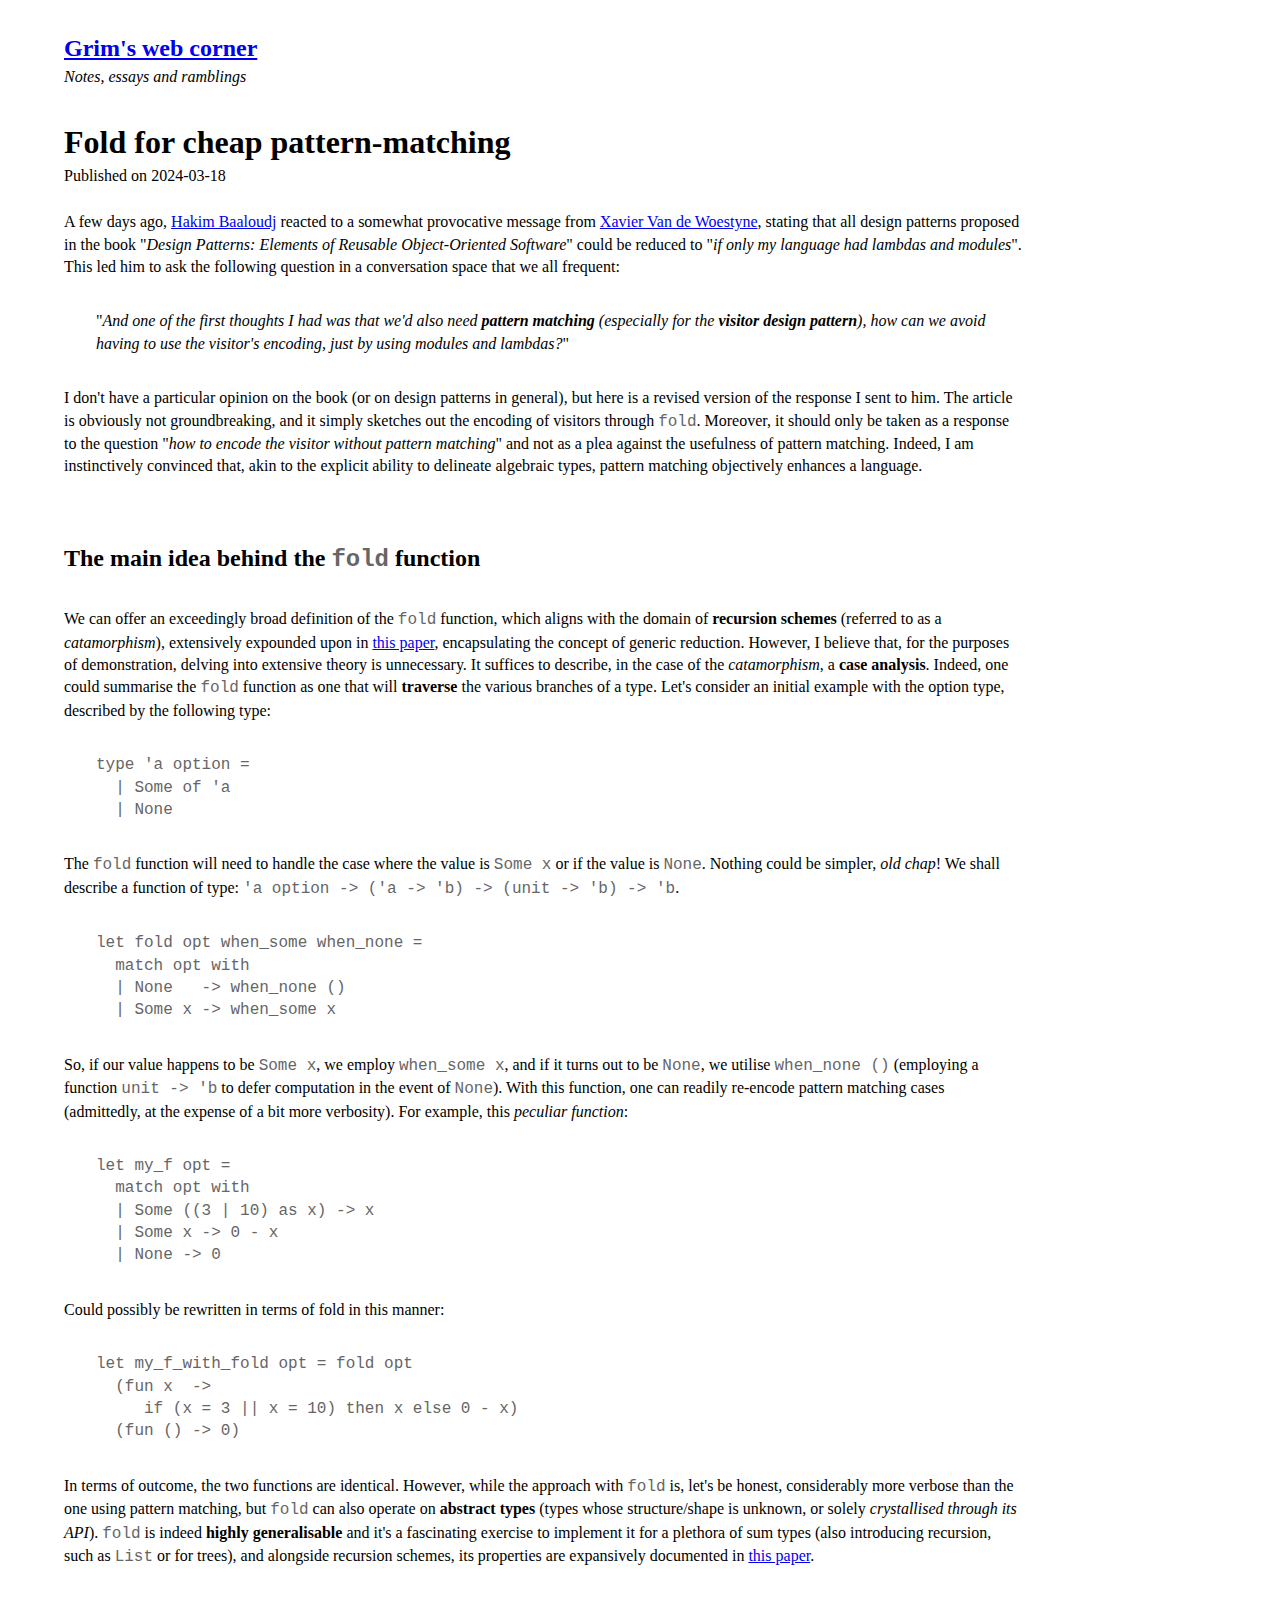
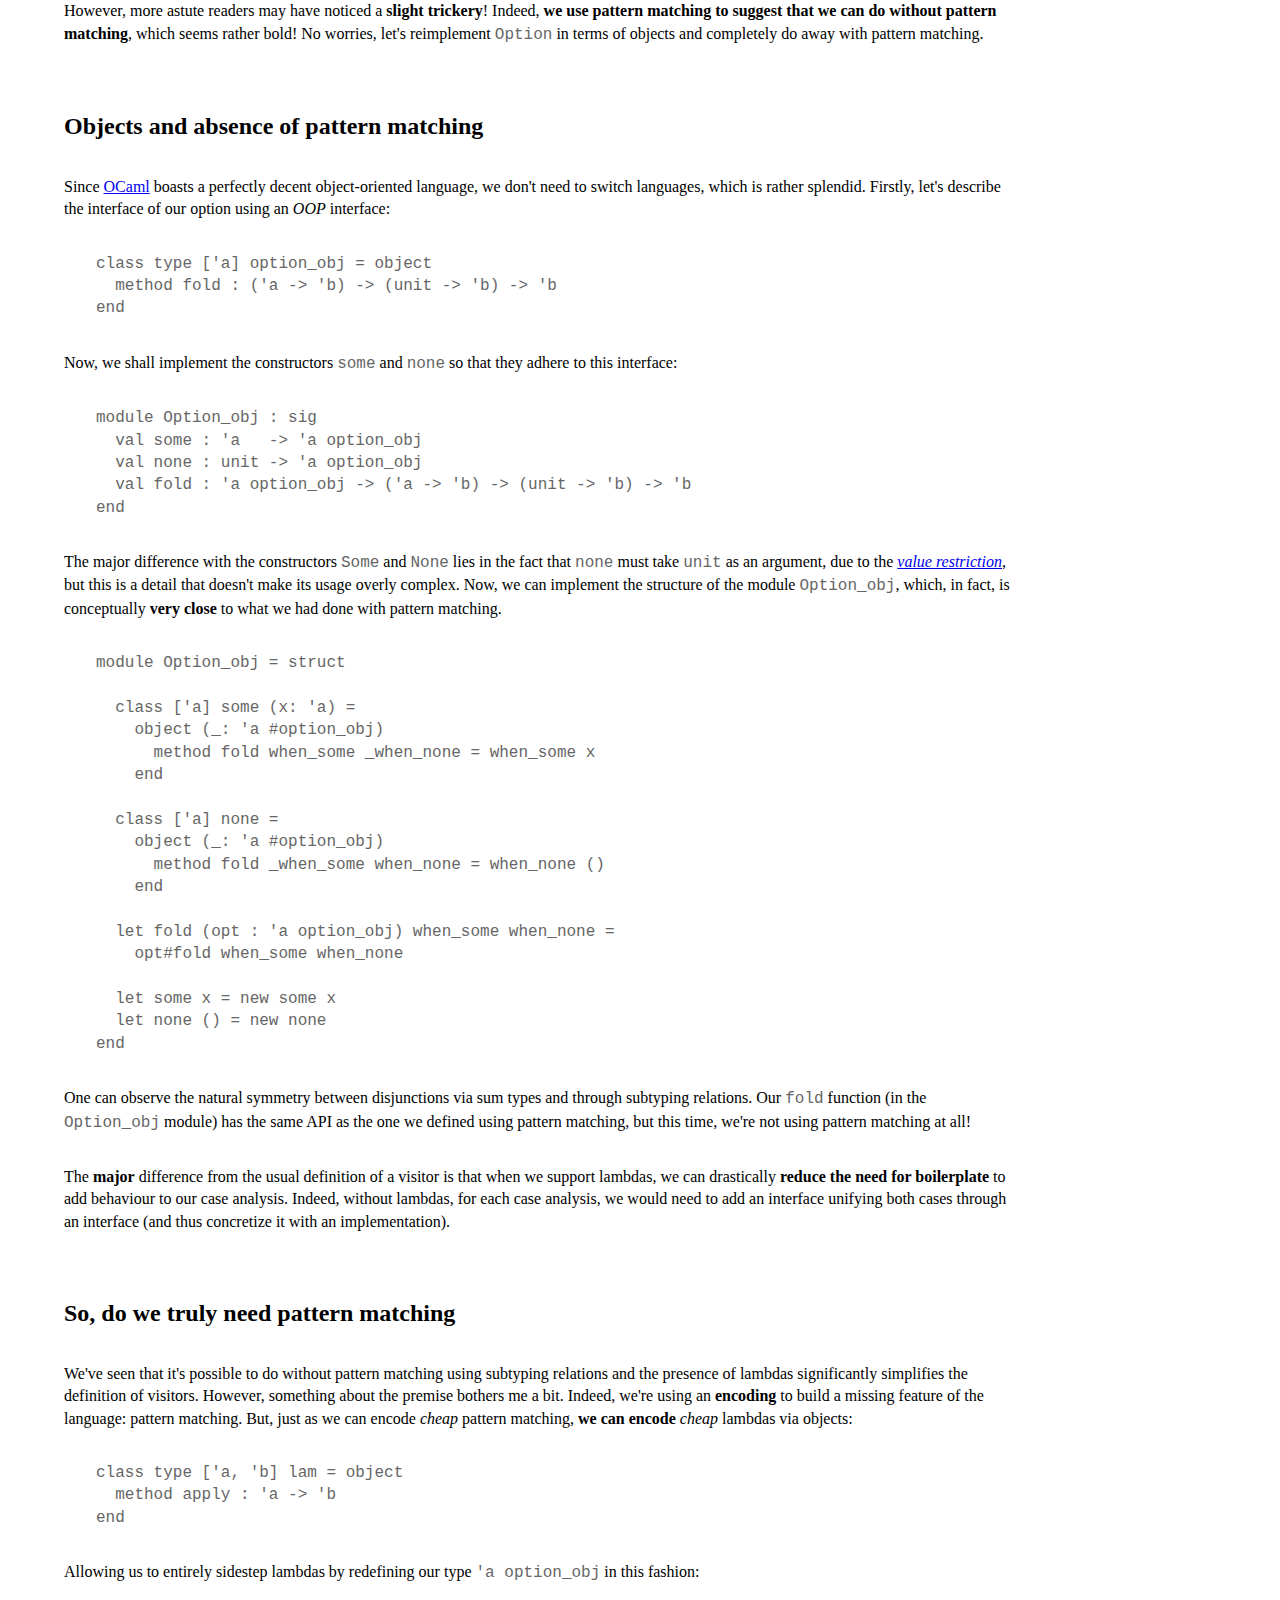
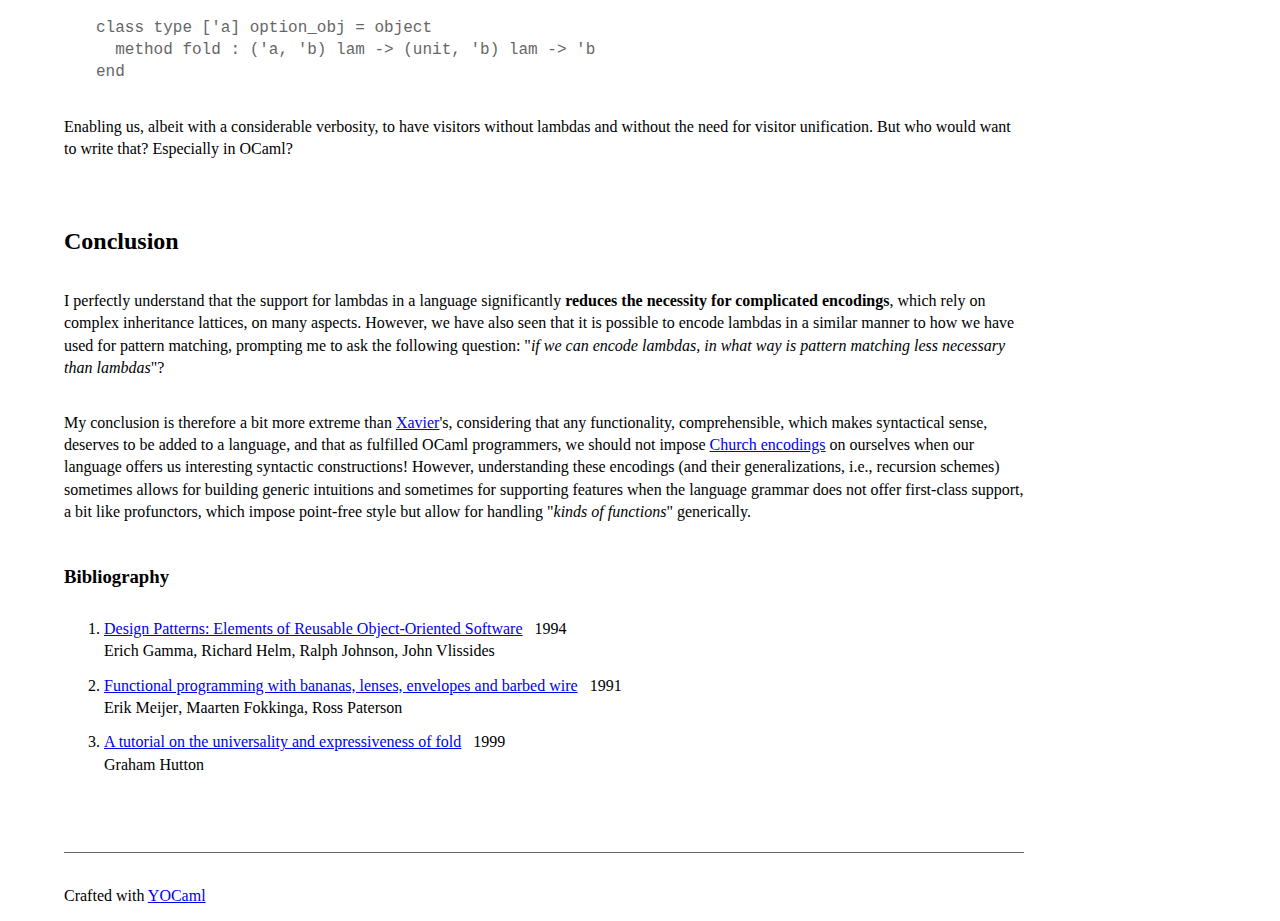
==== a/fold-gof.html @ 76ea1c36 "deploy: gr-im/site@80ddb5b6812e4ded1746969db34476f7ac6df1c2" ====
<!DOCTYPE html>
<html lang="en">
  <head>
    <meta charset="utf-8" />
    <meta http-equiv="x-ua-compatible" content="ie=edge" />

    <meta name="viewport" content="width=device-width, initial-scale=1" />
    <title>gr-im.github.io - Fold for cheap pattern-matching</title>
    <meta name="description" content="Summary of a response regarding the encoding of visitors without pattern matching in OCaml, using the fold function." />
    <meta name="author" content="Grim" />
    <meta name="twitter:creator" content="@grimfw" />
    <meta name="og:title" content="Fold for cheap pattern-matching" />
    <meta name="twitter:title" content="Fold for cheap pattern-matching" />
    <meta name="og:description" content="Summary of a response regarding the encoding of visitors without pattern matching in OCaml, using the fold function." />
    <meta name="twitter:description" content="Summary of a response regarding the encoding of visitors without pattern matching in OCaml, using the fold function." /><link rel="stylesheet" href="/css/style.css" />
  </head>
  <body>
    <header>
      <h2><a href="/">Grim's web corner</a></h2>
      <p><i>Notes, essays and ramblings</i></p>
    </header>
    <main><h1>Fold for cheap pattern-matching</h1>
<aside>
  Published on <time datetime="2024-03-18">2024-03-18</time>
</aside>

<article><p>A few days ago, <a href="https://hakimba.github.io/oxywa/">Hakim Baaloudj</a> reacted to a somewhat provocative
message from <a href="https://xvw.lol">Xavier Van de Woestyne</a>, stating that all design patterns
proposed in the book &quot;<em>Design Patterns: Elements of Reusable Object-Oriented
Software</em>&quot; could be reduced to &quot;<em>if only my language had lambdas and modules</em>&quot;.
This led him to ask the following question in a conversation space that we all
frequent:</p>
<blockquote>
<p>&quot;<em>And one of the first thoughts I had was that we'd also need <strong>pattern
matching</strong> (especially for the <strong>visitor design pattern</strong>), how can we avoid
having to use the visitor's encoding, just by using modules and lambdas?</em>&quot;</p>
</blockquote>
<p>I don't have a particular opinion on the book (or on design patterns in
general), but here is a revised version of the response I sent to him. The
article is obviously not groundbreaking, and it simply sketches out the encoding
of visitors through <code>fold</code>. Moreover, it should only be taken as a response to
the question &quot;<em>how to encode the visitor without pattern matching</em>&quot; and not as a
plea against the usefulness of pattern matching. Indeed, I am instinctively
convinced that, akin to the explicit ability to delineate algebraic types,
pattern matching objectively enhances a language.</p>
<h2 id="the-main-idea-behind-the-fold-function"><a class="anchor" aria-hidden="true" href="#the-main-idea-behind-the-fold-function"></a>The main idea behind the <code>fold</code> function</h2>
<p>We can offer an exceedingly broad definition of the <code>fold</code> function, which
aligns with the domain of <strong>recursion schemes</strong> (referred to as a
<em>catamorphism</em>), extensively expounded upon in <a href="https://maartenfokkinga.github.io/utwente/mmf91m.pdf">this paper</a>,
encapsulating the concept of generic reduction. However, I believe that, for the
purposes of demonstration, delving into extensive theory is unnecessary. It
suffices to describe, in the case of the <em>catamorphism</em>, a <strong>case analysis</strong>.
Indeed, one could summarise the <code>fold</code> function as one that will <strong>traverse</strong>
the various branches of a type. Let's consider an initial example with the
option type, described by the following type:</p>
<pre><code class="language-ocaml">type 'a option = 
  | Some of 'a
  | None
</code></pre>
<p>The <code>fold</code> function will need to handle the case where the value is <code>Some x</code> or
if the value is <code>None</code>. Nothing could be simpler, <em>old chap</em>! We shall describe
a function of type: <code>'a option -&gt; ('a -&gt; 'b) -&gt; (unit -&gt; 'b) -&gt; 'b</code>.</p>
<pre><code class="language-ocaml">let fold opt when_some when_none =
  match opt with
  | None   -&gt; when_none ()
  | Some x -&gt; when_some x 
</code></pre>
<p>So, if our value happens to be <code>Some x</code>, we employ <code>when_some x</code>, and if it
turns out to be <code>None</code>, we utilise <code>when_none ()</code> (employing a function <code>unit -&gt; 'b</code> to defer computation in the event of <code>None</code>). With this function, one can
readily re-encode pattern matching cases (admittedly, at the expense of a bit
more verbosity). For example, this <em>peculiar function</em>:</p>
<pre><code class="language-ocaml">let my_f opt = 
  match opt with
  | Some ((3 | 10) as x) -&gt; x
  | Some x -&gt; 0 - x
  | None -&gt; 0
</code></pre>
<p>Could possibly be rewritten in terms of fold in this manner:</p>
<pre><code class="language-ocaml">let my_f_with_fold opt = fold opt
  (fun x  -&gt; 
     if (x = 3 || x = 10) then x else 0 - x)
  (fun () -&gt; 0)
</code></pre>
<p>In terms of outcome, the two functions are identical. However, while the
approach with <code>fold</code> is, let's be honest, considerably more verbose than the one
using pattern matching, but <code>fold</code> can also operate on <strong>abstract types</strong> (types
whose structure/shape is unknown, or solely <em>crystallised through its API</em>).
<code>fold</code> is indeed <strong>highly generalisable</strong> and it's a fascinating exercise to
implement it for a plethora of sum types (also introducing recursion, such as
<code>List</code> or for trees), and alongside recursion schemes, its properties are
expansively documented in <a href="https://www.cs.nott.ac.uk/~pszgmh/fold.pdf">this paper</a>.</p>
<p>However, more astute readers may have noticed a <strong>slight trickery</strong>! Indeed,
<strong>we use pattern matching to suggest that we can do without pattern matching</strong>,
which seems rather bold! No worries, let's reimplement <code>Option</code> in terms of
objects and completely do away with pattern matching.</p>
<h2 id="objects-and-absence-of-pattern-matching"><a class="anchor" aria-hidden="true" href="#objects-and-absence-of-pattern-matching"></a>Objects and absence of pattern matching</h2>
<p>Since <a href="https://ocaml.org">OCaml</a> boasts a perfectly decent object-oriented
language, we don't need to switch languages, which is rather splendid. Firstly,
let's describe the interface of our option using an <em>OOP</em> interface:</p>
<pre><code class="language-ocaml">class type ['a] option_obj = object
  method fold : ('a -&gt; 'b) -&gt; (unit -&gt; 'b) -&gt; 'b
end
</code></pre>
<p>Now, we shall implement the constructors <code>some</code> and <code>none</code> so that they adhere
to this interface:</p>
<pre><code class="language-ocaml">module Option_obj : sig
  val some : 'a   -&gt; 'a option_obj
  val none : unit -&gt; 'a option_obj 
  val fold : 'a option_obj -&gt; ('a -&gt; 'b) -&gt; (unit -&gt; 'b) -&gt; 'b
end
</code></pre>
<p>The major difference with the constructors <code>Some</code> and <code>None</code> lies in the fact
that <code>none</code> must take <code>unit</code> as an argument, due to the <a href="https://v2.ocaml.org/manual/polymorphism.html"><em>value
restriction</em></a>, but this is a
detail that doesn't make its usage overly complex. Now, we can implement the
structure of the module <code>Option_obj</code>, which, in fact, is conceptually <strong>very
close</strong> to what we had done with pattern matching.</p>
<pre><code class="language-ocaml">module Option_obj = struct 
  
  class ['a] some (x: 'a) = 
    object (_: 'a #option_obj)
      method fold when_some _when_none = when_some x
    end
  
  class ['a] none = 
    object (_: 'a #option_obj)
      method fold _when_some when_none = when_none ()
    end
    
  let fold (opt : 'a option_obj) when_some when_none = 
    opt#fold when_some when_none
  
  let some x = new some x
  let none () = new none
end
</code></pre>
<p>One can observe the natural symmetry between disjunctions via sum types and
through subtyping relations. Our <code>fold</code> function (in the <code>Option_obj</code> module)
has the same API as the one we defined using pattern matching, but this time,
we're not using pattern matching at all!</p>
<p>The <strong>major</strong> difference from the usual definition of a visitor is that when we
support lambdas, we can drastically <strong>reduce the need for boilerplate</strong> to add
behaviour to our case analysis. Indeed, without lambdas, for each case analysis,
we would need to add an interface unifying both cases through an interface (and
thus concretize it with an implementation).</p>
<h2 id="so-do-we-truly-need-pattern-matching"><a class="anchor" aria-hidden="true" href="#so-do-we-truly-need-pattern-matching"></a>So, do we truly need pattern matching</h2>
<p>We've seen that it's possible to do without pattern matching using subtyping
relations and the presence of lambdas significantly simplifies the definition of
visitors. However, something about the premise bothers me a bit. Indeed, we're
using an <strong>encoding</strong> to build a missing feature of the language: pattern
matching. But, just as we can encode <em>cheap</em> pattern matching, <strong>we can encode</strong>
<em>cheap</em> lambdas via objects:</p>
<pre><code class="language-ocaml">class type ['a, 'b] lam = object
  method apply : 'a -&gt; 'b
end
</code></pre>
<p>Allowing us to entirely sidestep lambdas by redefining our type <code>'a option_obj</code>
in this fashion:</p>
<pre><code class="language-ocaml">class type ['a] option_obj = object
  method fold : ('a, 'b) lam -&gt; (unit, 'b) lam -&gt; 'b
end
</code></pre>
<p>Enabling us, albeit with a considerable verbosity, to have visitors without
lambdas and without the need for visitor unification. But who would want to
write that? Especially in OCaml?</p>
<h2 id="conclusion"><a class="anchor" aria-hidden="true" href="#conclusion"></a>Conclusion</h2>
<p>I perfectly understand that the support for lambdas in a language significantly
<strong>reduces the necessity for complicated encodings</strong>, which rely on complex
inheritance lattices, on many aspects. However, we have also seen that it is
possible to encode lambdas in a similar manner to how we have used for pattern
matching, prompting me to ask the following question: &quot;<em>if we can encode
lambdas, in what way is pattern matching less necessary than lambdas</em>&quot;?</p>
<p>My conclusion is therefore a bit more extreme than <a href="https://xvw.lol">Xavier</a>'s, considering
that any functionality, comprehensible, which makes syntactical sense, deserves
to be added to a language, and that as fulfilled OCaml programmers, we should
not impose <a href="https://en.wikipedia.org/wiki/Church_encoding">Church encodings</a> on
ourselves when our language offers us interesting syntactic constructions!
However, understanding these encodings (and their generalizations, i.e.,
recursion schemes) sometimes allows for building generic intuitions and
sometimes for supporting features when the language grammar does not offer
first-class support, a bit like profunctors, which impose point-free style but
allow for handling &quot;<em>kinds of functions</em>&quot; generically.</p>
<h3>Bibliography</h3>
  <ol class="bibliography"><li>
      <span class="title"><a href="https://en.wikipedia.org/wiki/Design_Patterns">Design Patterns: Elements of Reusable Object-Oriented Software</a></span><span class="date">1994</span><ul class="authors"><li>Erich Gamma</li><li>Richard Helm</li><li>Ralph Johnson</li><li>John Vlissides</li></ul>
    </li><li>
      <span class="title"><a href="https://maartenfokkinga.github.io/utwente/mmf91m.pdf">Functional programming with bananas, lenses, envelopes and barbed wire</a></span><span class="date">1991</span><ul class="authors"><li>Erik Meijer</li><li>Maarten Fokkinga</li><li>Ross Paterson</li></ul>
    </li><li>
      <span class="title"><a href="https://www.cs.nott.ac.uk/~pszgmh/fold.pdf">A tutorial on the universality and expressiveness of fold</a></span><span class="date">1999</span><ul class="authors"><li>Graham Hutton</li></ul>
    </li></ol></article>
</main>
    <footer>
      <p>
        Crafted with <a href="https://github.com/xhtmlboi/yocaml">YOCaml</a>
      </p>
    </footer>
  </body>
</html>
---- css/style.css ----
/* Css RESET from: https://www.joshwcomeau.com/css/custom-css-reset/ */

*,
*::before,
*::after {
    box-sizing: border-box;
}

* {
    margin: 0;
}

body {
    line-height: 1.5;
    -webkit-font-smoothing: antialiased;
}

img,
picture,
video,
canvas,
svg {
    display: block;
    max-width: 100%;
}

input,
button,
textarea,
select {
    font: inherit;
}

p,
h1,
h2,
h3,
h4,
h5,
h6 {
    overflow-wrap: break-word;
}

#root,
#__next {
    isolation: isolate;
}

:root {
    --serif: serif;
    --sans-serif: sans-serif;
    --monospace: monospace;
    --global-bg-color: #fff;
    --global-color: #000;
    --light-color: #666;
}

body {
    font-size: 1rem;
    font-weight: 400;
    line-height: 1.4;
    min-height: 100vh;
    background-color: var(--global-bg-color);
    color: var(--global-color);
    display: flex;
    flex-direction: column;
}

body > header,
body > main,
body > footer {
    max-width: 960px;
    margin: 0 64px;
}

body > header {
    margin-top: 32px;
}

body > main {
    margin: 32px 64px;
    flex: 1;
}

body > footer {
    border-top: 1px solid var(--light-color);
    margin: 32px 64px;
    padding-top: 32px;
}

body > main > article > p {
    margin: 24px 0 32px 0;
}

body > main > article > blockquote {
    margin: 24px 0 32px 32px;
}

body > main > article > h2 {
    margin: 64px 0 32px 0;
}

body > main h3,
body > main > article > h3 {
    margin: 40px 0 28px 0;
}

body > main > article > h4 {
    margin: 32px 0 20px 0;
}

body > main > article > pre {
    font-family: var(--monospace);
    margin-left: 32px;
    margin-bottom: 32px;
    color: var(--light-color);
}

body > main code {
    font-family: var(--monospace);
    color: var(--light-color);
}

ol.bibliography > li {
    margin-bottom: 12px;
}

ol.bibliography > li .date {
    margin-left: 12px;
}

ol.bibliography > li .authors {
    margin: 0;
    padding: 0;
    list-style: none;
}

ol.bibliography > li .authors > li {
    display: inline-block;
}

ol.bibliography > li .authors > li::before {
    content: ", ";
}

ol.bibliography > li .authors > li:first-child::before {
    content: "";
}

.articles-list > li {
    margin-bottom: 32px;
}

.articles-list > li > .date {
    color: var(--light-color);
}

.articles-list > li > .title {
    font-weight: 600;
}

.articles-list > li > p {
    font-style: italic;
}
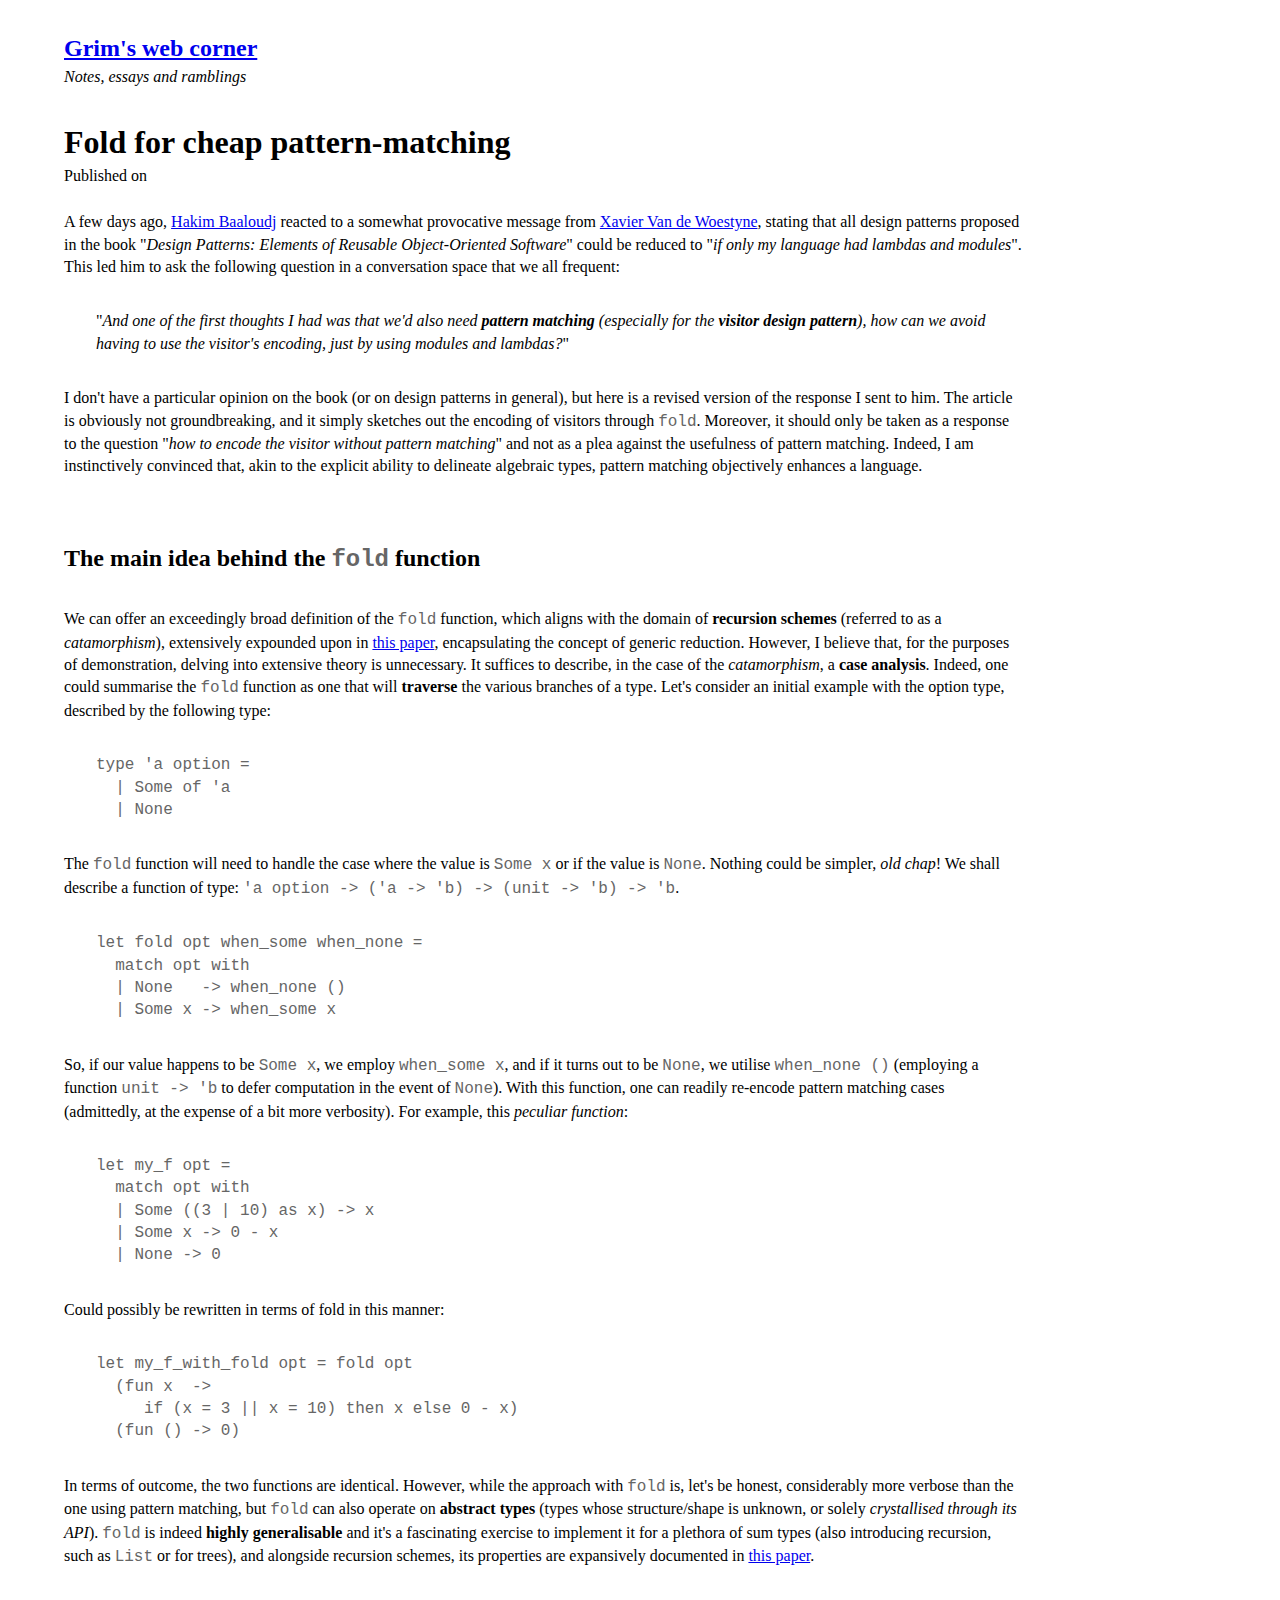
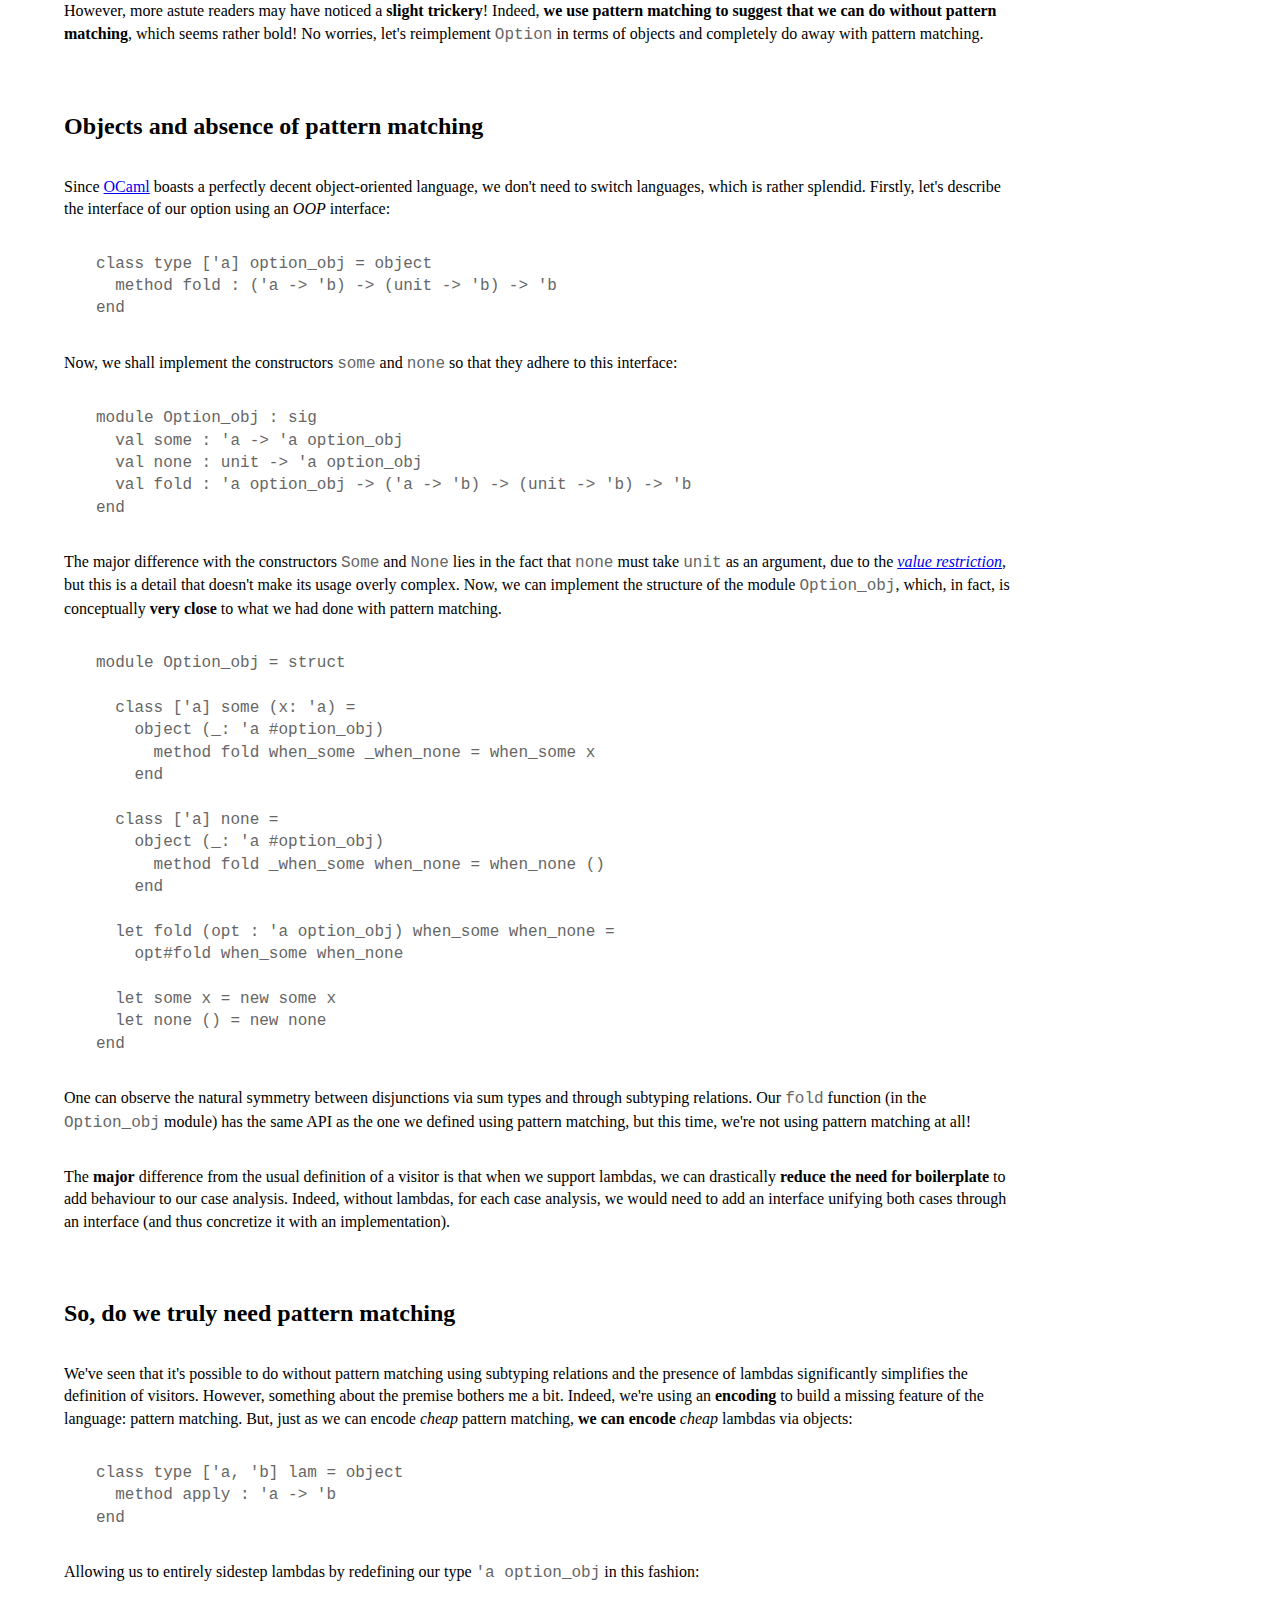
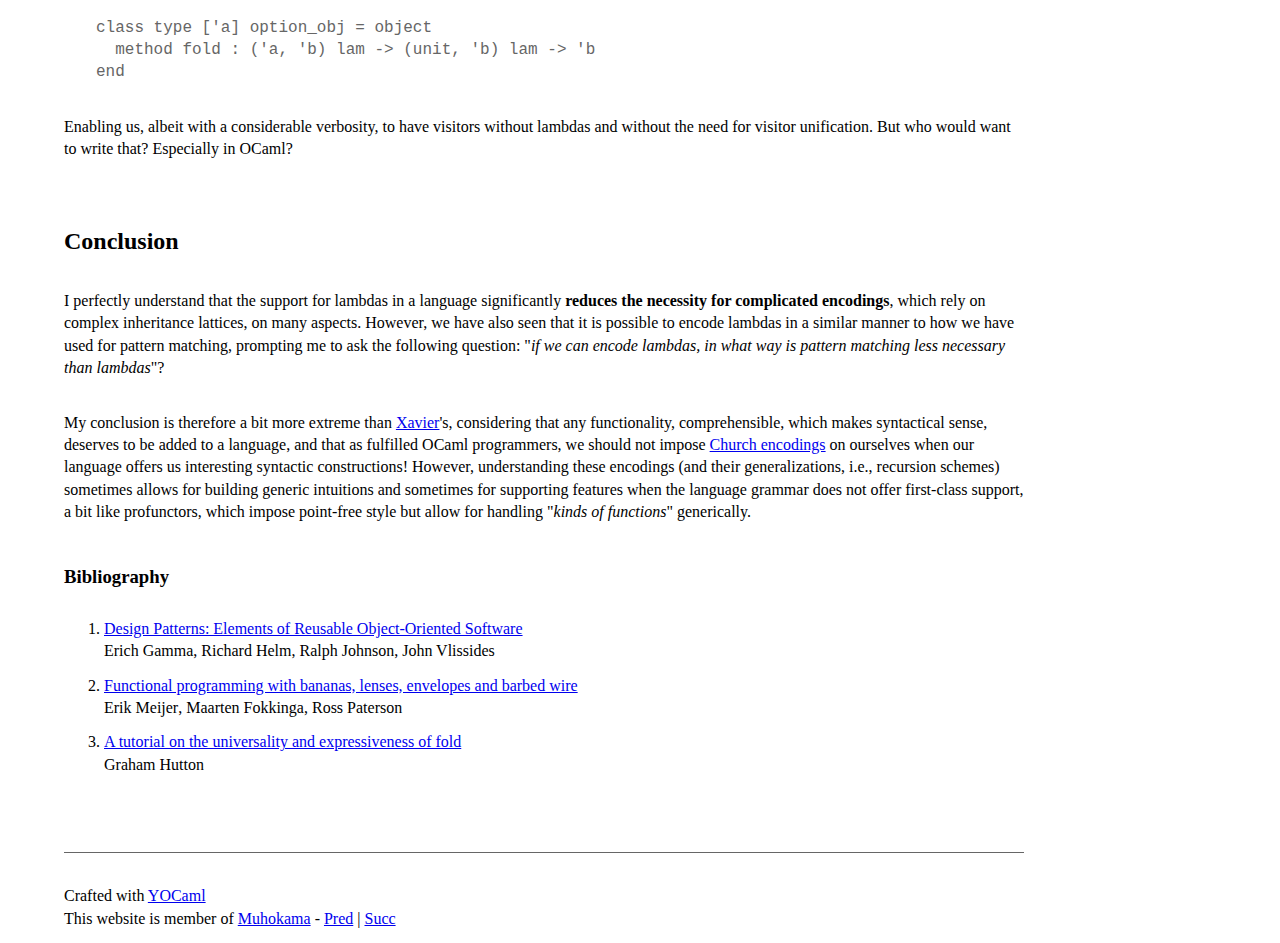
==== commit 73eee5e4: "deploy: gr-im/site@38b53faf54e45147f78cb3dac091d892038b600b" ====
--- a/a/fold-gof.html
+++ b/a/fold-gof.html
@@ -21,7 +21,7 @@
     </header>
     <main><h1>Fold for cheap pattern-matching</h1>
 <aside>
-  Published on <time datetime="2024-03-18">2024-03-18</time>
+  Published on <time datetime=""></time>
 </aside>
 
 <article><p>A few days ago, <a href="https://hakimba.github.io/oxywa/">Hakim Baaloudj</a> reacted to a somewhat provocative
@@ -43,7 +43,7 @@
 plea against the usefulness of pattern matching. Indeed, I am instinctively
 convinced that, akin to the explicit ability to delineate algebraic types,
 pattern matching objectively enhances a language.</p>
-<h2 id="the-main-idea-behind-the-fold-function"><a class="anchor" aria-hidden="true" href="#the-main-idea-behind-the-fold-function"></a>The main idea behind the <code>fold</code> function</h2>
+<h2 id="the-main-idea-behind-the-fold-function">The main idea behind the <code>fold</code> function</h2>
 <p>We can offer an exceedingly broad definition of the <code>fold</code> function, which
 aligns with the domain of <strong>recursion schemes</strong> (referred to as a
 <em>catamorphism</em>), extensively expounded upon in <a href="https://maartenfokkinga.github.io/utwente/mmf91m.pdf">this paper</a>,
@@ -93,7 +93,7 @@
 <strong>we use pattern matching to suggest that we can do without pattern matching</strong>,
 which seems rather bold! No worries, let's reimplement <code>Option</code> in terms of
 objects and completely do away with pattern matching.</p>
-<h2 id="objects-and-absence-of-pattern-matching"><a class="anchor" aria-hidden="true" href="#objects-and-absence-of-pattern-matching"></a>Objects and absence of pattern matching</h2>
+<h2 id="objects-and-absence-of-pattern-matching">Objects and absence of pattern matching</h2>
 <p>Since <a href="https://ocaml.org">OCaml</a> boasts a perfectly decent object-oriented
 language, we don't need to switch languages, which is rather splendid. Firstly,
 let's describe the interface of our option using an <em>OOP</em> interface:</p>
@@ -103,8 +103,9 @@
 </code></pre>
 <p>Now, we shall implement the constructors <code>some</code> and <code>none</code> so that they adhere
 to this interface:</p>
+<!-- $MDX skip -->
 <pre><code class="language-ocaml">module Option_obj : sig
-  val some : 'a   -&gt; 'a option_obj
+  val some : 'a -&gt; 'a option_obj
   val none : unit -&gt; 'a option_obj 
   val fold : 'a option_obj -&gt; ('a -&gt; 'b) -&gt; (unit -&gt; 'b) -&gt; 'b
 end
@@ -143,7 +144,7 @@
 behaviour to our case analysis. Indeed, without lambdas, for each case analysis,
 we would need to add an interface unifying both cases through an interface (and
 thus concretize it with an implementation).</p>
-<h2 id="so-do-we-truly-need-pattern-matching"><a class="anchor" aria-hidden="true" href="#so-do-we-truly-need-pattern-matching"></a>So, do we truly need pattern matching</h2>
+<h2 id="so-do-we-truly-need-pattern-matching">So, do we truly need pattern matching</h2>
 <p>We've seen that it's possible to do without pattern matching using subtyping
 relations and the presence of lambdas significantly simplifies the definition of
 visitors. However, something about the premise bothers me a bit. Indeed, we're
@@ -163,7 +164,7 @@
 <p>Enabling us, albeit with a considerable verbosity, to have visitors without
 lambdas and without the need for visitor unification. But who would want to
 write that? Especially in OCaml?</p>
-<h2 id="conclusion"><a class="anchor" aria-hidden="true" href="#conclusion"></a>Conclusion</h2>
+<h2 id="conclusion">Conclusion</h2>
 <p>I perfectly understand that the support for lambdas in a language significantly
 <strong>reduces the necessity for complicated encodings</strong>, which rely on complex
 inheritance lattices, on many aspects. However, we have also seen that it is
@@ -182,17 +183,23 @@
 allow for handling &quot;<em>kinds of functions</em>&quot; generically.</p>
 <h3>Bibliography</h3>
   <ol class="bibliography"><li>
-      <span class="title"><a href="https://en.wikipedia.org/wiki/Design_Patterns">Design Patterns: Elements of Reusable Object-Oriented Software</a></span><span class="date">1994</span><ul class="authors"><li>Erich Gamma</li><li>Richard Helm</li><li>Ralph Johnson</li><li>John Vlissides</li></ul>
+      <span class="title"><a href="https://en.wikipedia.org/wiki/Design_Patterns">Design Patterns: Elements of Reusable Object-Oriented Software</a></span><ul class="authors"><li>Erich Gamma</li><li>Richard Helm</li><li>Ralph Johnson</li><li>John Vlissides</li></ul>
     </li><li>
-      <span class="title"><a href="https://maartenfokkinga.github.io/utwente/mmf91m.pdf">Functional programming with bananas, lenses, envelopes and barbed wire</a></span><span class="date">1991</span><ul class="authors"><li>Erik Meijer</li><li>Maarten Fokkinga</li><li>Ross Paterson</li></ul>
+      <span class="title"><a href="https://maartenfokkinga.github.io/utwente/mmf91m.pdf">Functional programming with bananas, lenses, envelopes and barbed wire</a></span><ul class="authors"><li>Erik Meijer</li><li>Maarten Fokkinga</li><li>Ross Paterson</li></ul>
     </li><li>
-      <span class="title"><a href="https://www.cs.nott.ac.uk/~pszgmh/fold.pdf">A tutorial on the universality and expressiveness of fold</a></span><span class="date">1999</span><ul class="authors"><li>Graham Hutton</li></ul>
+      <span class="title"><a href="https://www.cs.nott.ac.uk/~pszgmh/fold.pdf">A tutorial on the universality and expressiveness of fold</a></span><ul class="authors"><li>Graham Hutton</li></ul>
     </li></ol></article>
 </main>
     <footer>
       <p>
         Crafted with <a href="https://github.com/xhtmlboi/yocaml">YOCaml</a>
       </p>
+      <p>
+        This website is member of
+        <a href="https://ring.muhokama.fun">Muhokama</a> -
+        <a href="https://ring.muhokama.fun/u/grm/pred">Pred</a> |
+        <a href="https://ring.muhokama.fun/u/grm/succ">Succ</a>
+      </p>
     </footer>
   </body>
 </html>
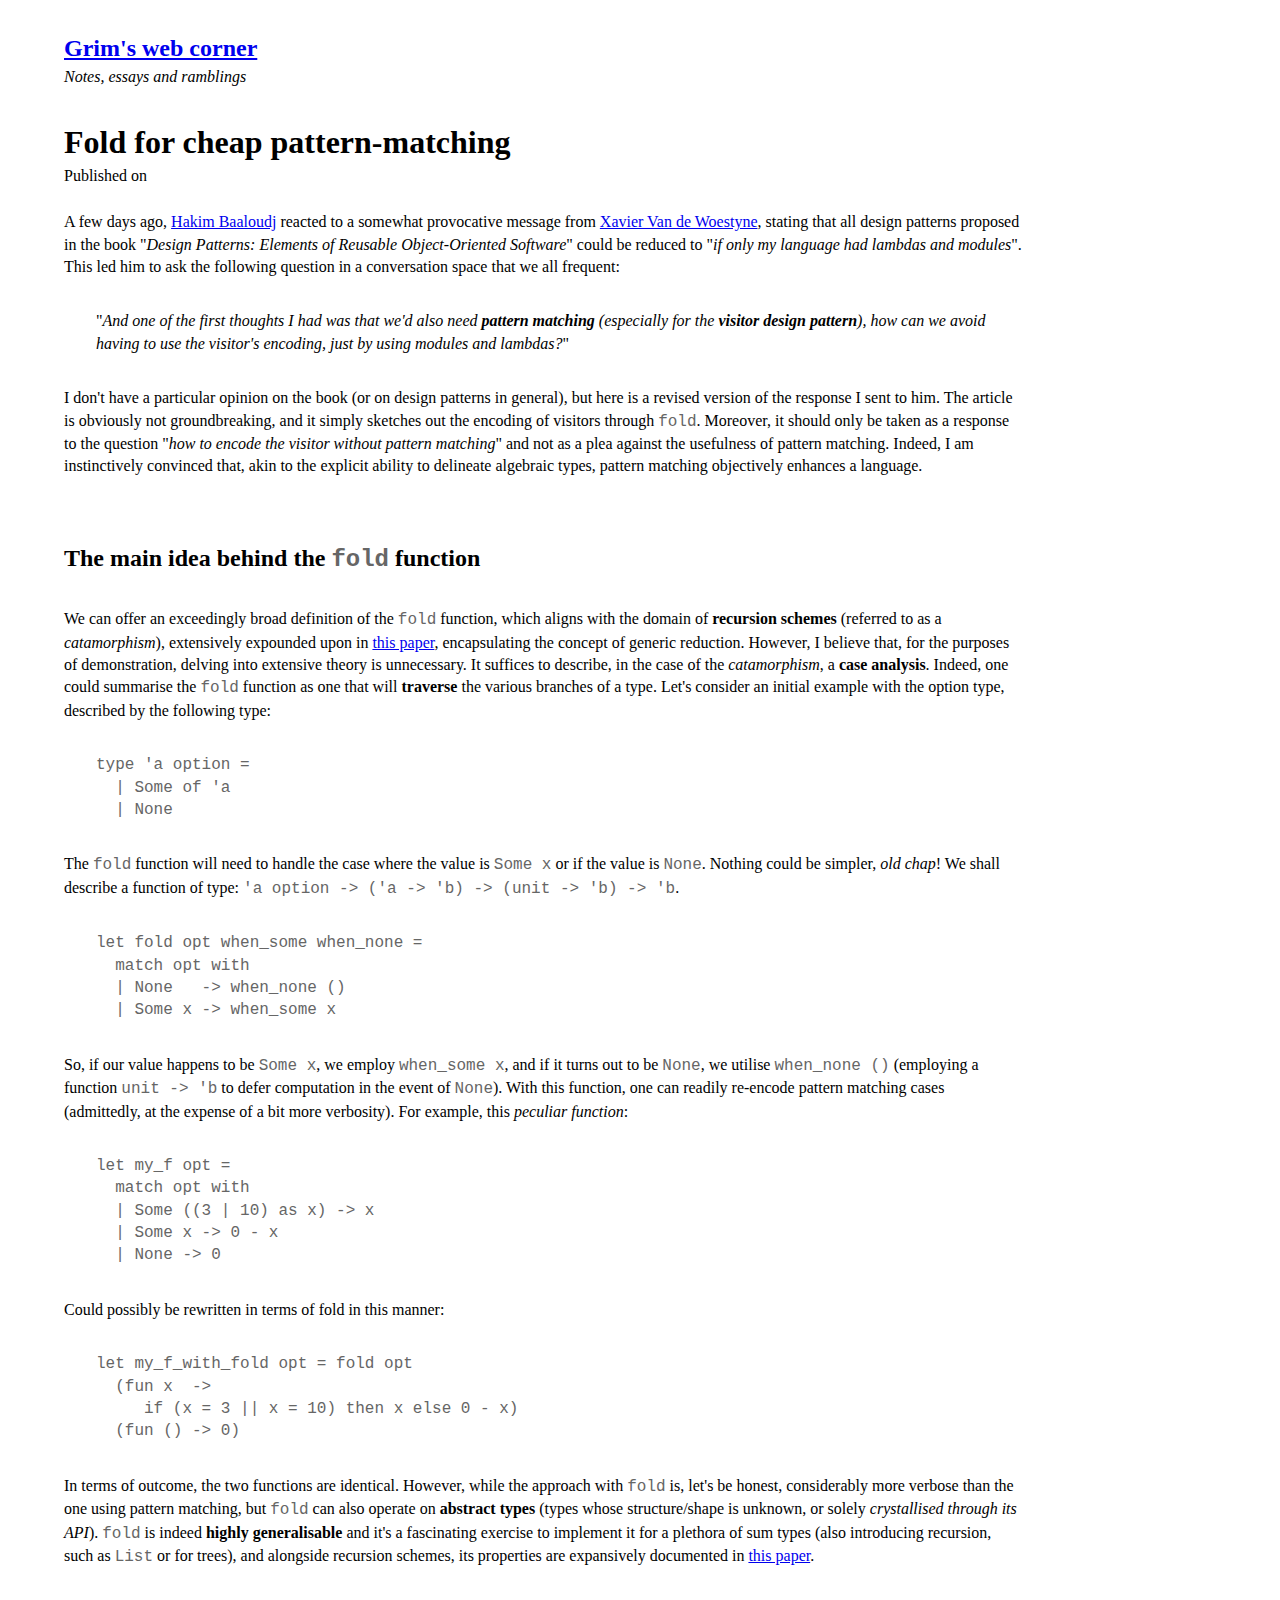
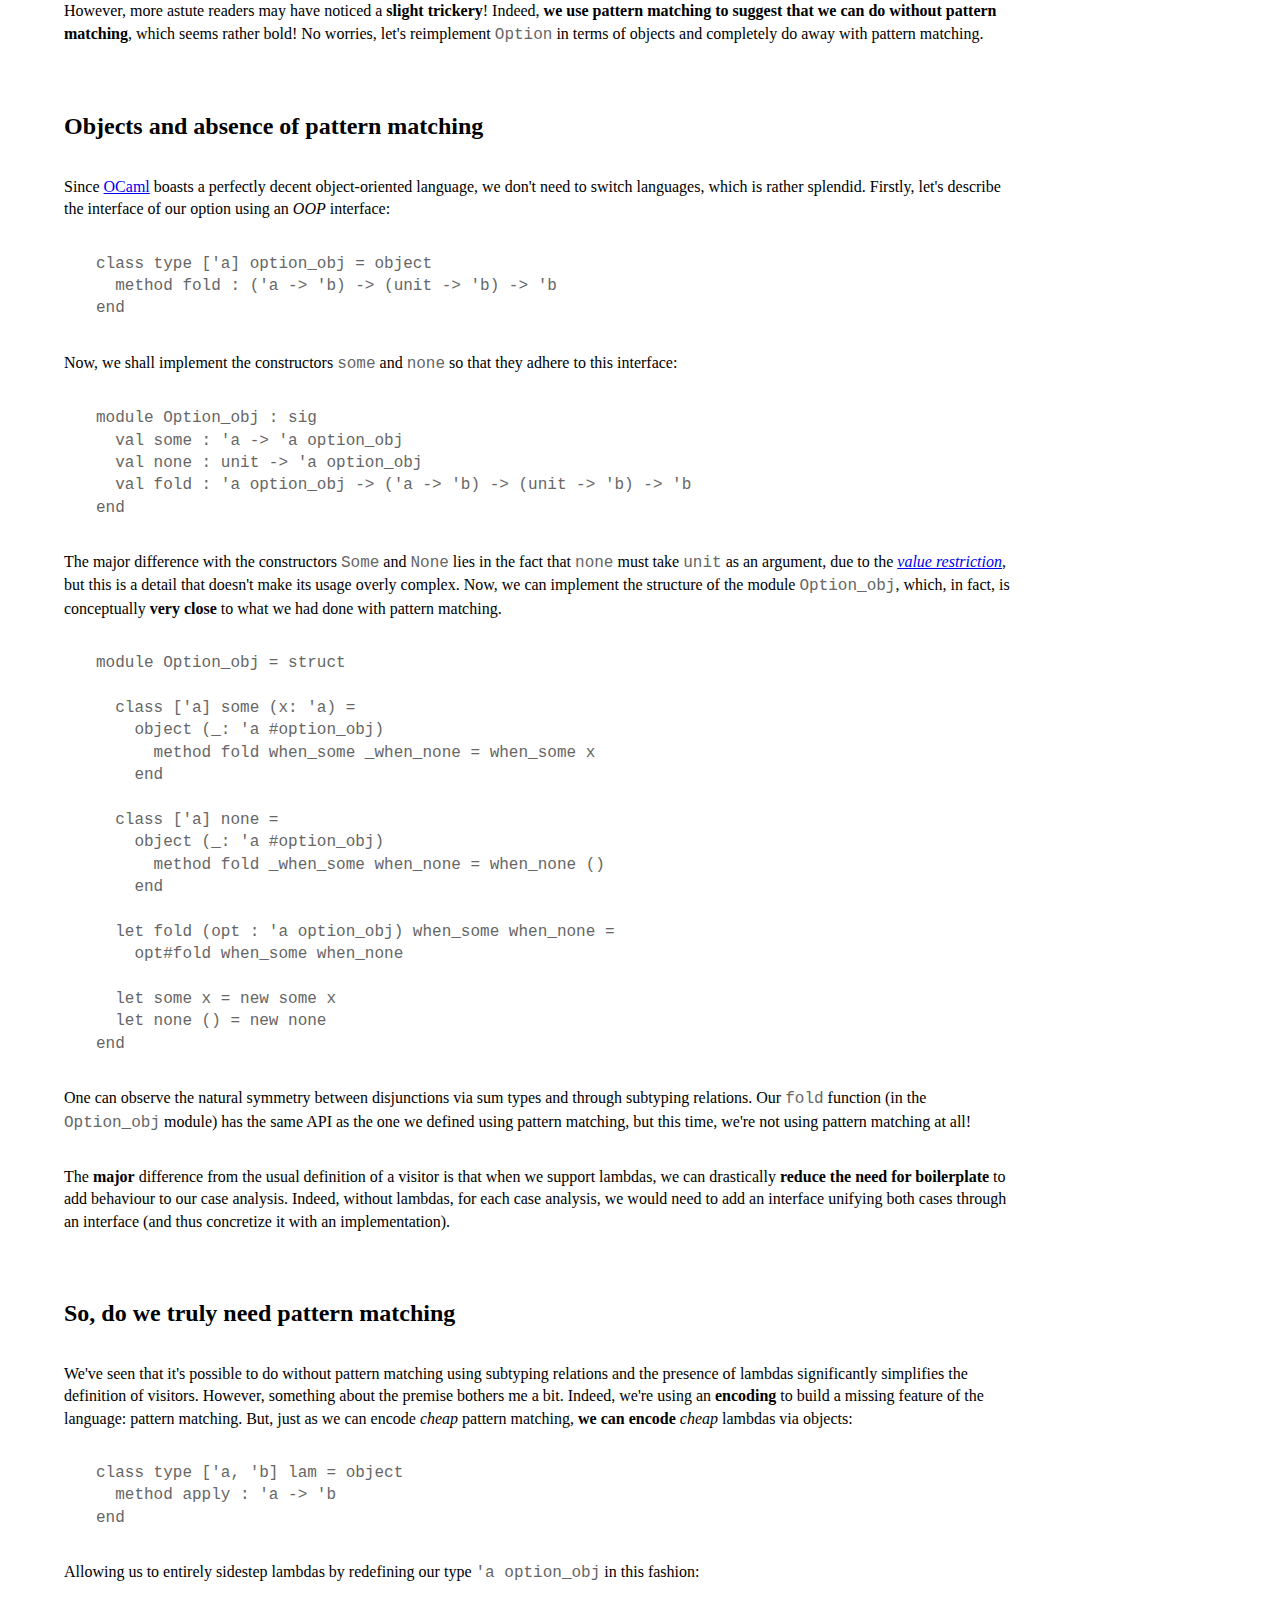
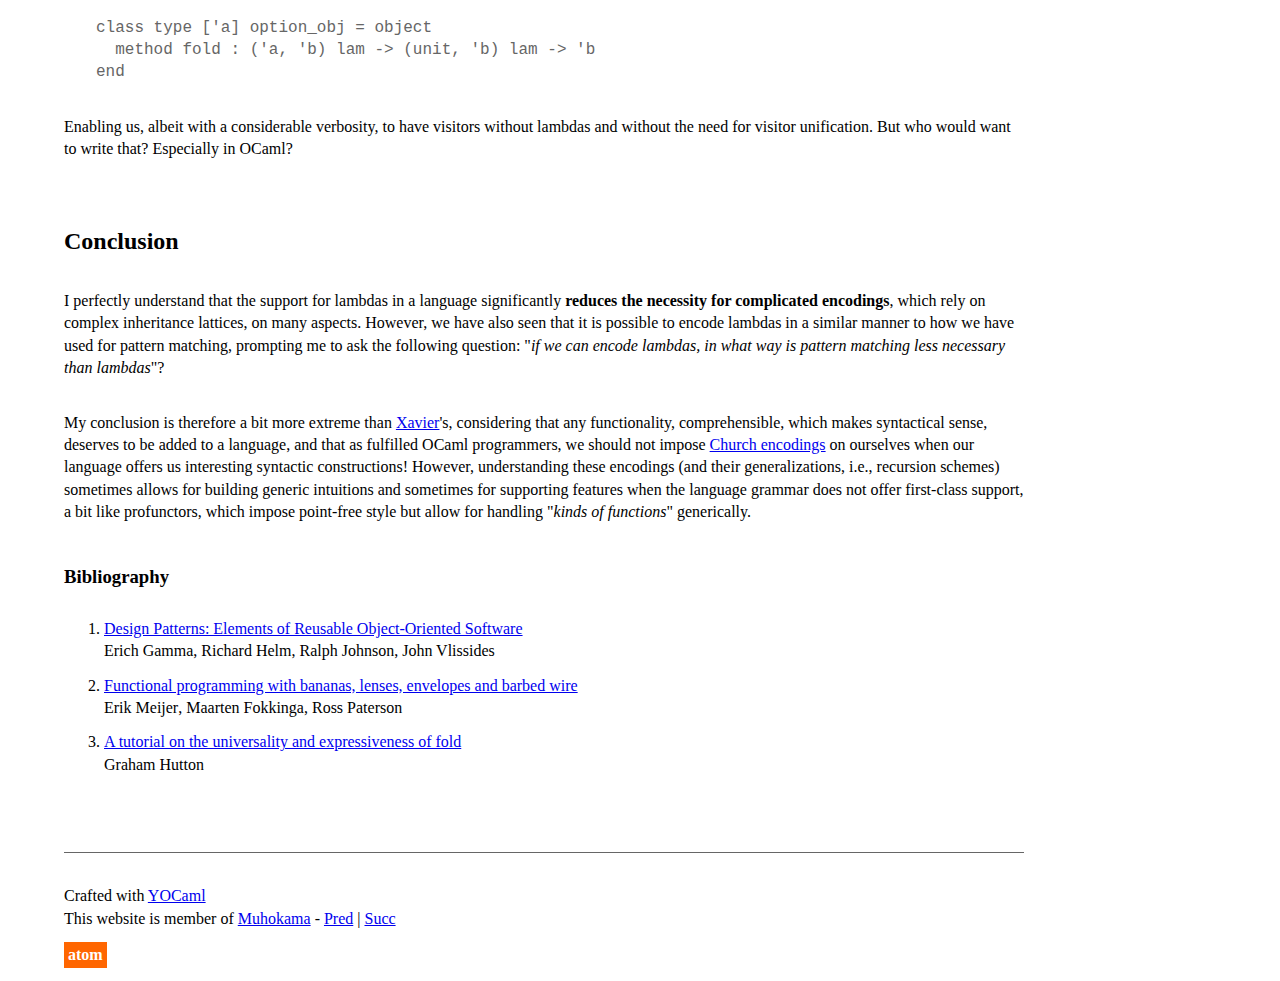
==== commit ddc3c37a: "deploy: gr-im/site@7247af1439e64a81fcabff49dd279d2f6aeb557a" ====
--- a/a/fold-gof.html
+++ b/a/fold-gof.html
@@ -200,6 +200,7 @@
         <a href="https://ring.muhokama.fun/u/grm/pred">Pred</a> |
         <a href="https://ring.muhokama.fun/u/grm/succ">Succ</a>
       </p>
+      <a class="atom-btn" href="/atom.xml">atom</a>
     </footer>
   </body>
 </html>
--- a/css/style.css
+++ b/css/style.css
@@ -162,3 +162,13 @@
 .articles-list > li > p {
     font-style: italic;
 }
+
+.atom-btn {
+    margin-top: 12px;
+    display: inline-block;
+    background-color: #ff6600;
+    color: white;
+    text-decoration: none;
+    padding: 2px 4px;
+    font-weight: 900;
+}
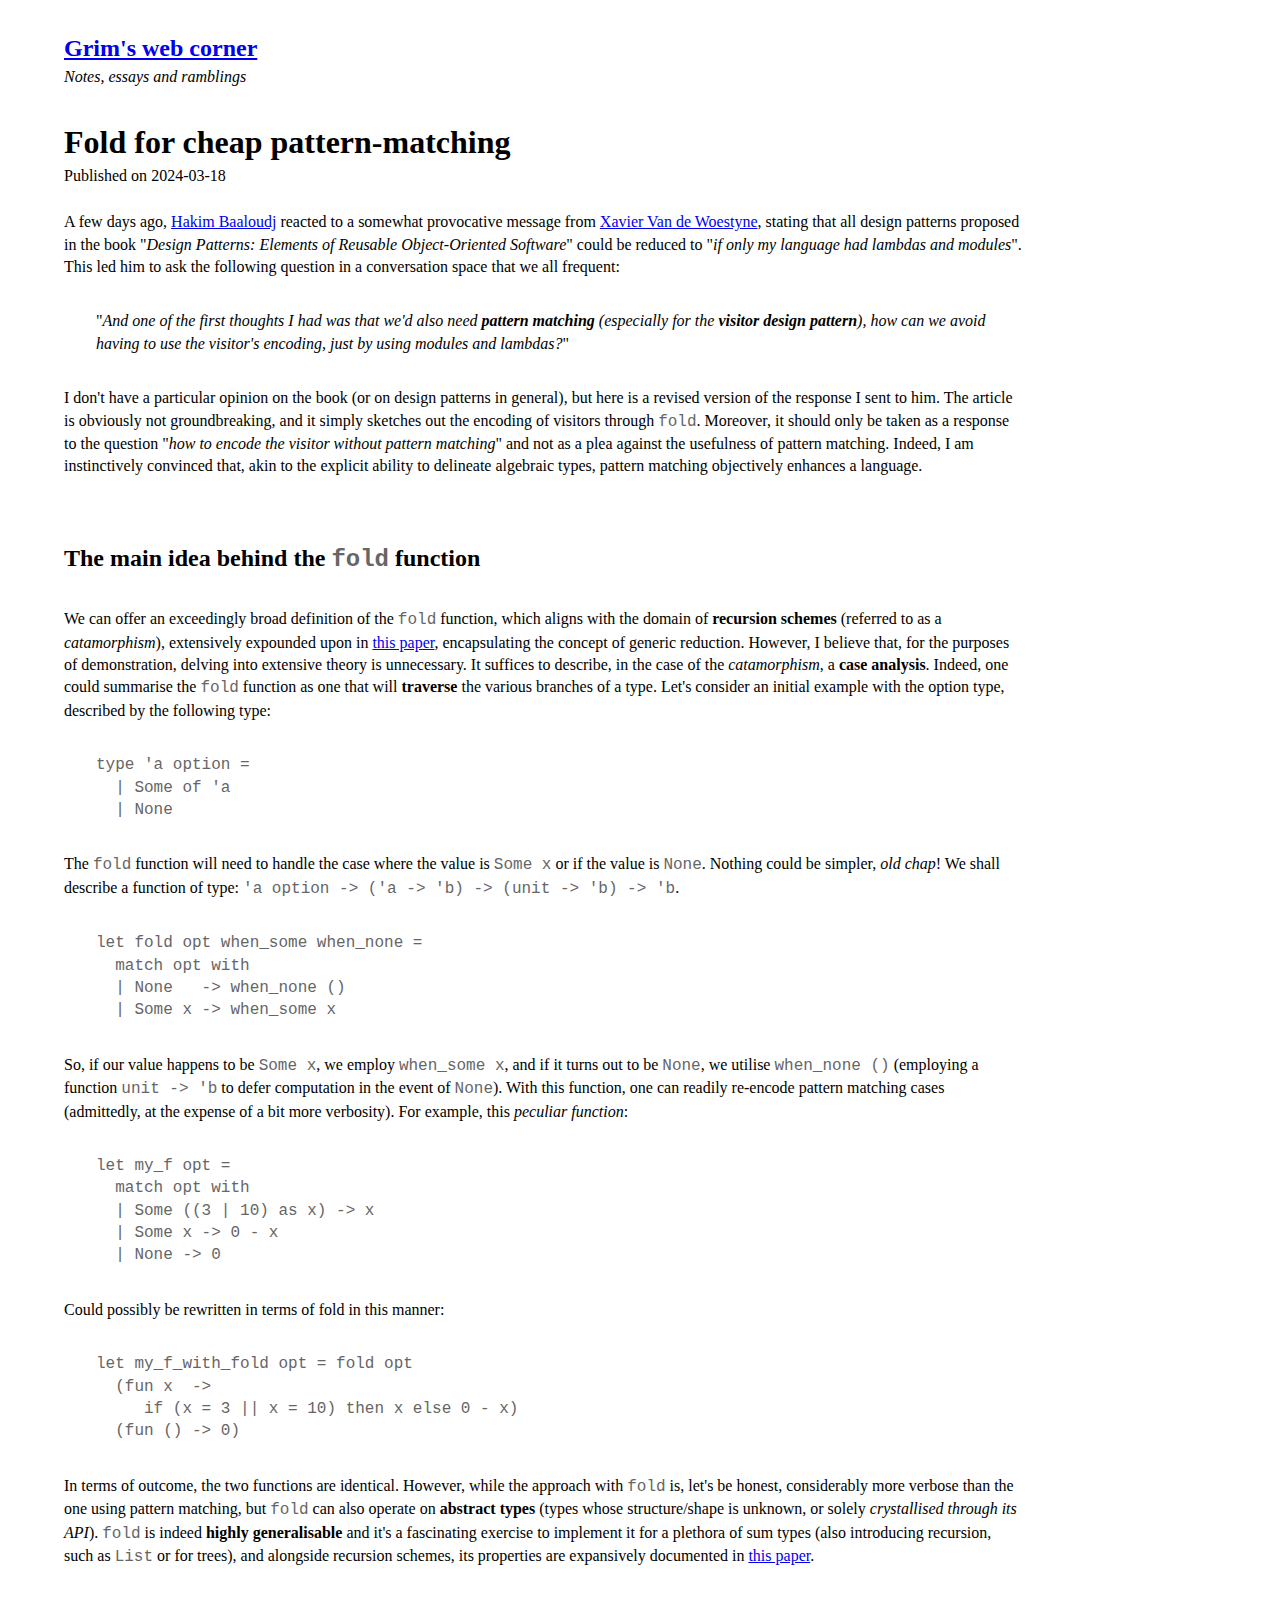
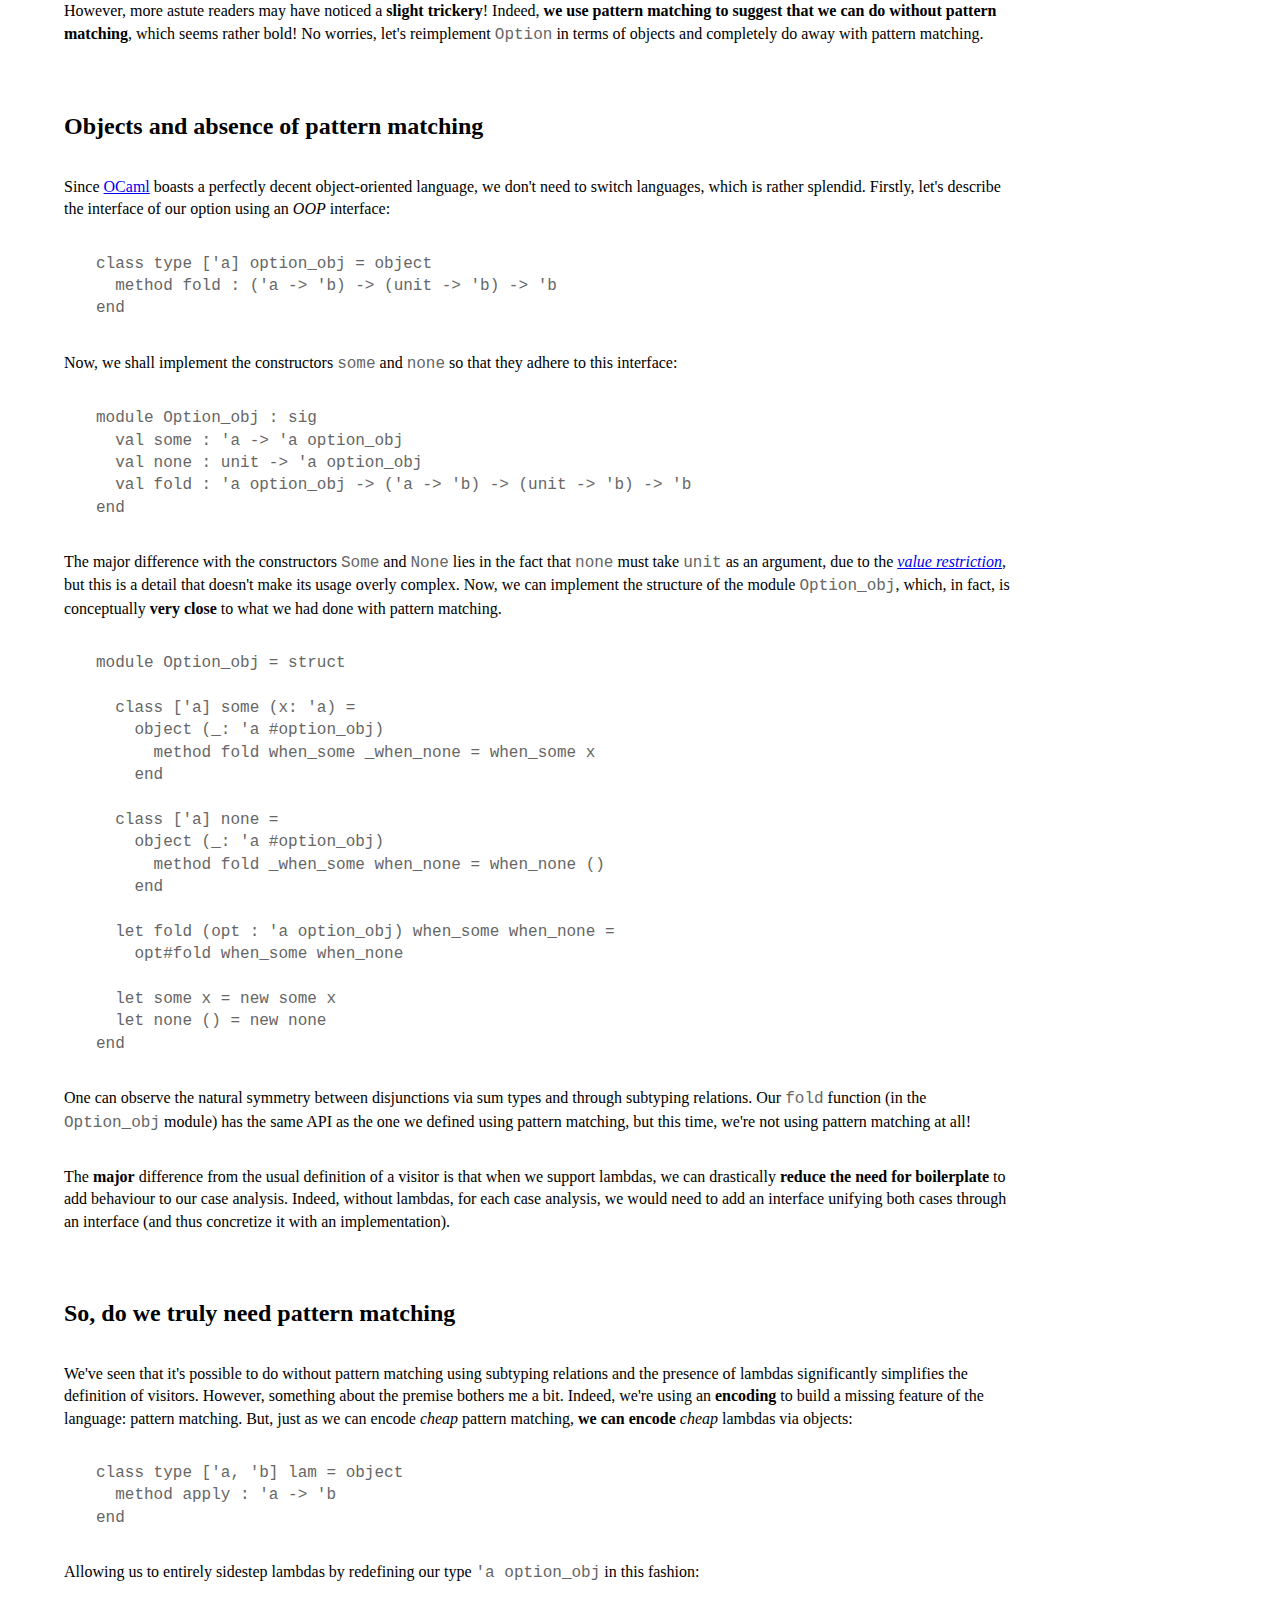
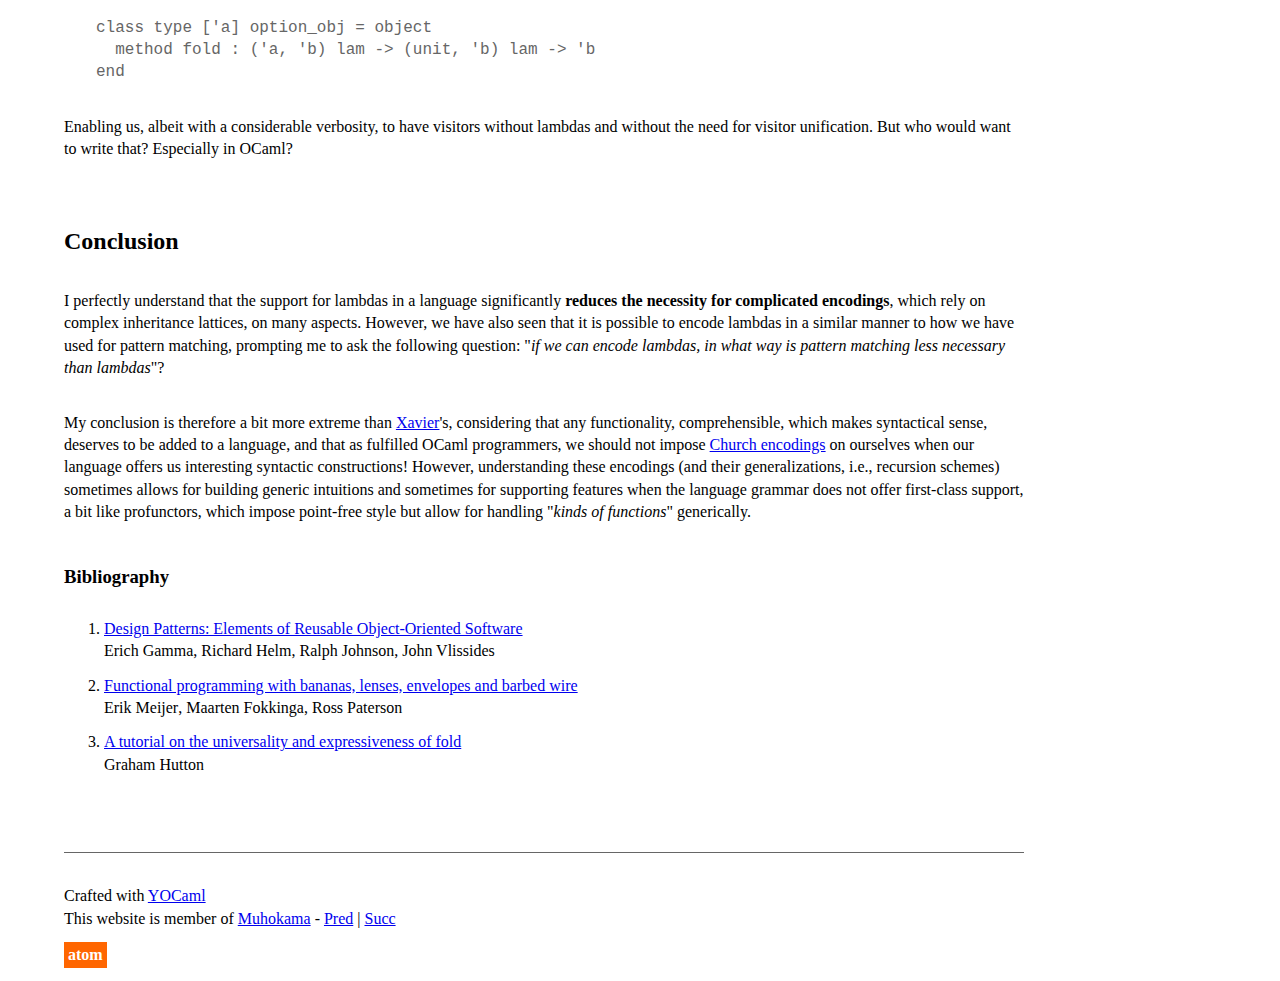
==== commit 1f0099fc: "deploy: gr-im/site@8348dedd1ca7104f4e17ba18a24e7f829bda1820" ====
--- a/a/fold-gof.html
+++ b/a/fold-gof.html
@@ -21,7 +21,8 @@
     </header>
     <main><h1>Fold for cheap pattern-matching</h1>
 <aside>
-  Published on <time datetime=""></time>
+  Published on
+  <time datetime="2024-03-18 00:00:00">2024-03-18</time>
 </aside>
 
 <article><p>A few days ago, <a href="https://hakimba.github.io/oxywa/">Hakim Baaloudj</a> reacted to a somewhat provocative
@@ -197,8 +198,8 @@
       <p>
         This website is member of
         <a href="https://ring.muhokama.fun">Muhokama</a> -
-        <a href="https://ring.muhokama.fun/u/grm/pred">Pred</a> |
-        <a href="https://ring.muhokama.fun/u/grm/succ">Succ</a>
+        <a href="https://ring.muhokama.fun/u/grim/pred">Pred</a> |
+        <a href="https://ring.muhokama.fun/u/grim/succ">Succ</a>
       </p>
       <a class="atom-btn" href="/atom.xml">atom</a>
     </footer>
